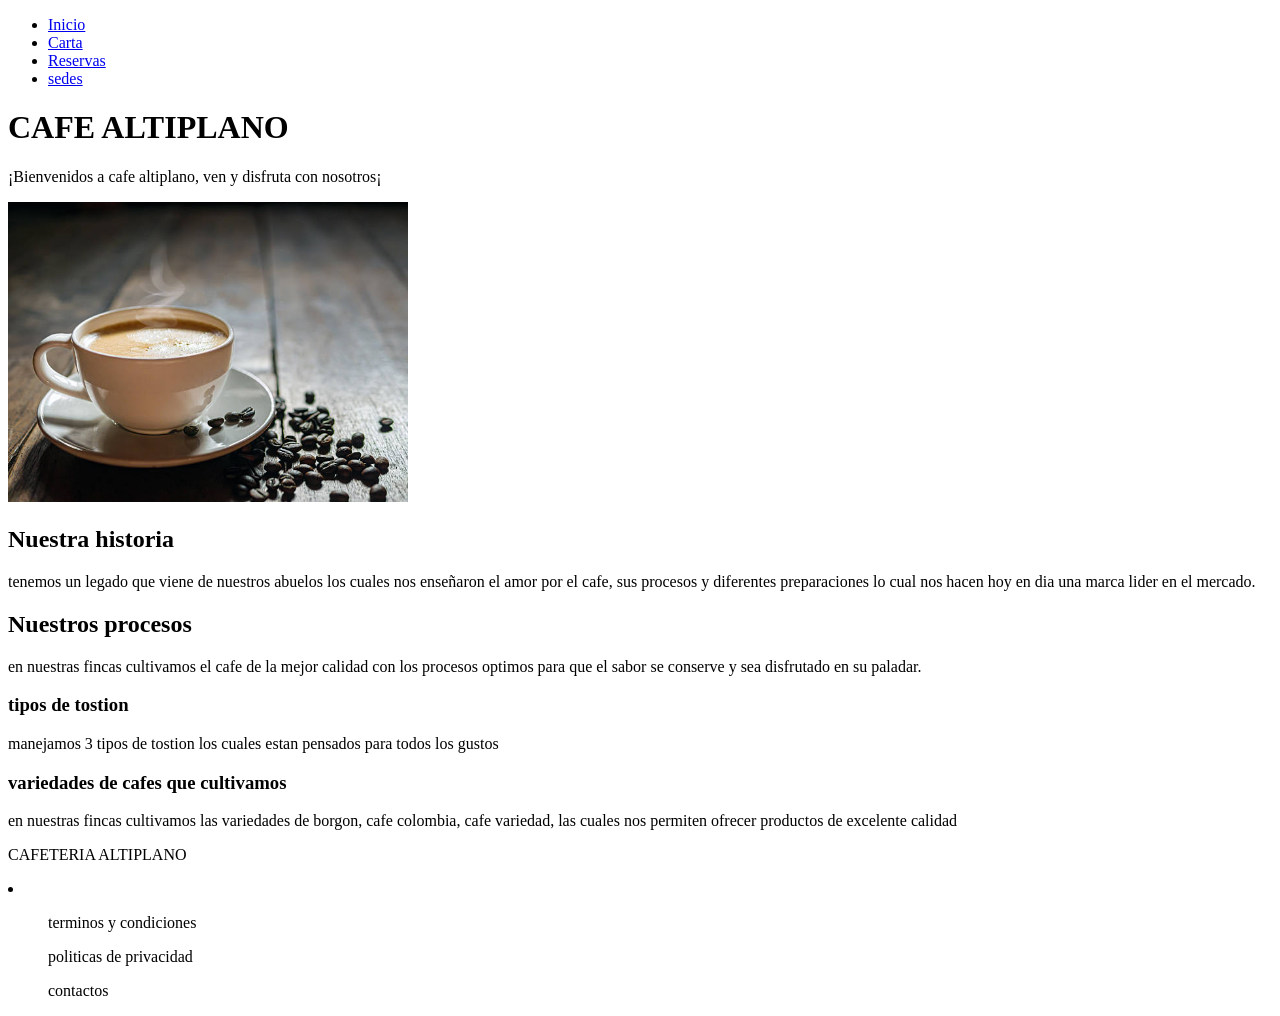
==== index.html @ db163d15 "informacion de carta" ====
<!DOCTYPE html>
<html lang="en">

<head>
    <nav>
        <ul>
            <li><a href="index.html">Inicio</a></li>
            <li><a href="carta.html">Carta</a></li>
            <li><a href="reservas.html">Reservas</a></li>
            <li><a href="sedes.html">sedes</a></li>
        </ul>
    </nav>

    <meta charset="UTF-8">
    <meta name="viewport" content="width=device-width, initial-scale=1.0">
    <title>CAFE ALTIPLANO</title>
    <h1> CAFE ALTIPLANO </h1>
    <P> ¡Bienvenidos a cafe altiplano, ven y disfruta con nosotros¡ </P>
    <img src="imagenes/index01.jpg" width="400" height="300">
</head>

<body>
    <h2>Nuestra historia</h2>
    <p>tenemos un legado que viene de nuestros abuelos los cuales nos enseñaron el amor por el cafe, sus procesos y
        diferentes preparaciones lo cual nos hacen hoy en dia una marca lider en el mercado.</p>
    <h2> Nuestros procesos</h2>
    <p> en nuestras fincas cultivamos el cafe de la mejor calidad con los procesos optimos para que el sabor se conserve
        y sea disfrutado en su paladar.</p>
    <h3> tipos de tostion</h3>
    <p> manejamos 3 tipos de tostion los cuales estan pensados para todos los gustos</p>
    <h3> variedades de cafes que cultivamos</h3>
    <p> en nuestras fincas cultivamos las variedades de borgon, cafe colombia, cafe variedad, las cuales nos permiten
        ofrecer productos de excelente calidad</p>


    <footer>
        <p> CAFETERIA ALTIPLANO </p>
        <li>
            <ul>terminos y condiciones</ul>
            <ul> politicas de privacidad</ul>
            <ul> contactos</ul>
        </li>
    </footer>
</body>

</html>
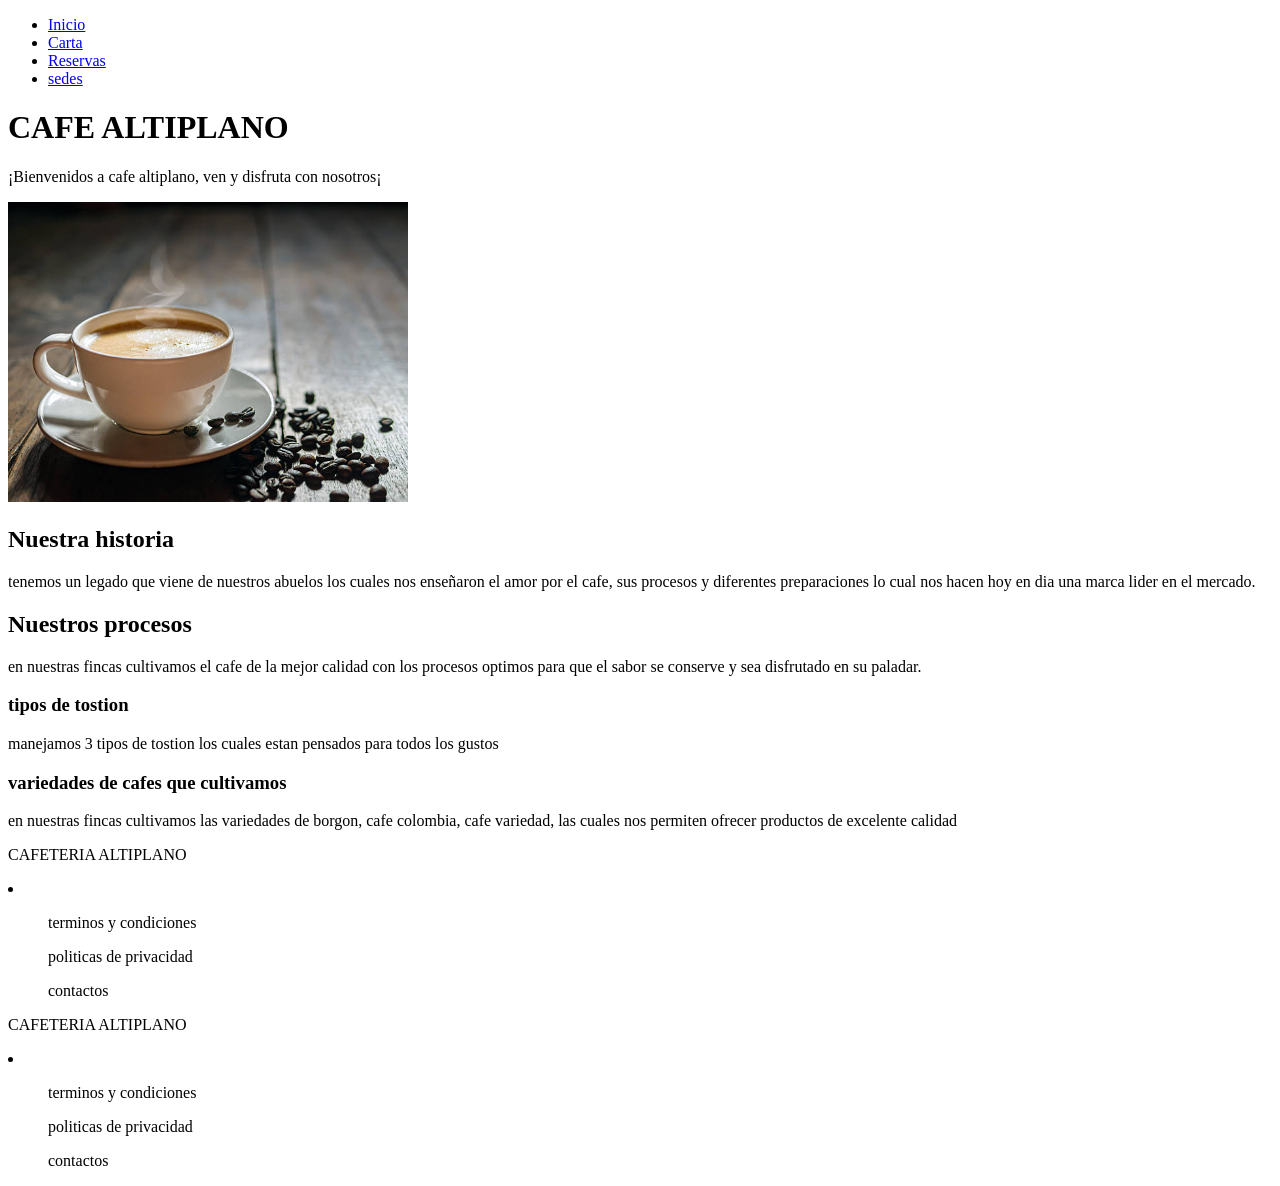
==== commit 096f4e1a: "union de ramas" ====
--- a/index.html
+++ b/index.html
@@ -16,8 +16,12 @@
     <title>CAFE ALTIPLANO</title>
     <h1> CAFE ALTIPLANO </h1>
     <P> ¡Bienvenidos a cafe altiplano, ven y disfruta con nosotros¡ </P>
-    <img src="imagenes/index01.jpg" width="400" height="300">
+    <img src="imagenes/index01.jpg" alt="Taza de cafe sobre plato pequeño y granos de cafe al lado de decoracion" width="400" height="300">
 </head>
+
+  <!-- =========================================================
+       2. CONTENIDO PRINCIPAL 
+       ========================================================= -->
 
 <body>
     <h2>Nuestra historia</h2>
@@ -33,6 +37,17 @@
         ofrecer productos de excelente calidad</p>
 
 
+        <!-- =========================================================
+       3. PIE DE PÁGINA 
+       ========================================================= -->
+        <footer>
+            <p> CAFETERIA ALTIPLANO </p>
+            <li>
+                <ul>terminos y condiciones</ul>
+                <ul> politicas de privacidad</ul>
+                <ul> contactos</ul>
+            </li>
+        </footer>
     <footer>
         <p> CAFETERIA ALTIPLANO </p>
         <li>
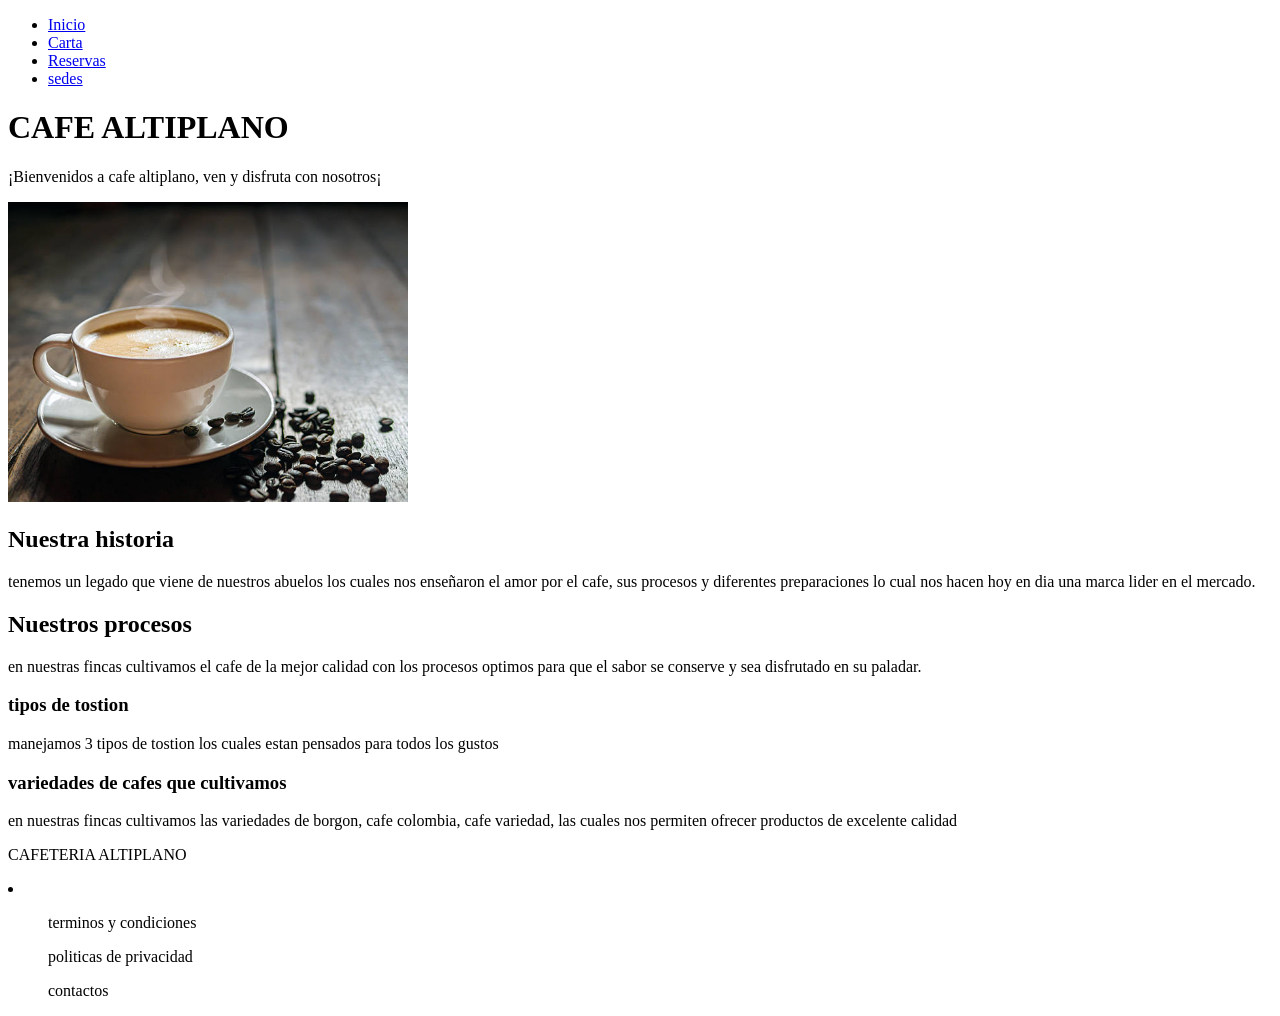
==== commit 0cb715e2: "orden en la estructura" ====
--- a/index.html
+++ b/index.html
@@ -16,12 +16,13 @@
     <title>CAFE ALTIPLANO</title>
     <h1> CAFE ALTIPLANO </h1>
     <P> ¡Bienvenidos a cafe altiplano, ven y disfruta con nosotros¡ </P>
-    <img src="imagenes/index01.jpg" alt="Taza de cafe sobre plato pequeño y granos de cafe al lado de decoracion" width="400" height="300">
+    <img src="imagenes/index01.jpg" alt="Taza de cafe sobre plato pequeño y granos de cafe al lado de decoracion"
+        width="400" height="300">
 </head>
 
-  <!-- =========================================================
+<!-- =========================================================
        2. CONTENIDO PRINCIPAL 
-       ========================================================= -->
+========================================================= -->
 
 <body>
     <h2>Nuestra historia</h2>
@@ -37,17 +38,10 @@
         ofrecer productos de excelente calidad</p>
 
 
-        <!-- =========================================================
+    <!-- =========================================================
        3. PIE DE PÁGINA 
-       ========================================================= -->
-        <footer>
-            <p> CAFETERIA ALTIPLANO </p>
-            <li>
-                <ul>terminos y condiciones</ul>
-                <ul> politicas de privacidad</ul>
-                <ul> contactos</ul>
-            </li>
-        </footer>
+    ========================================================= -->
+
     <footer>
         <p> CAFETERIA ALTIPLANO </p>
         <li>
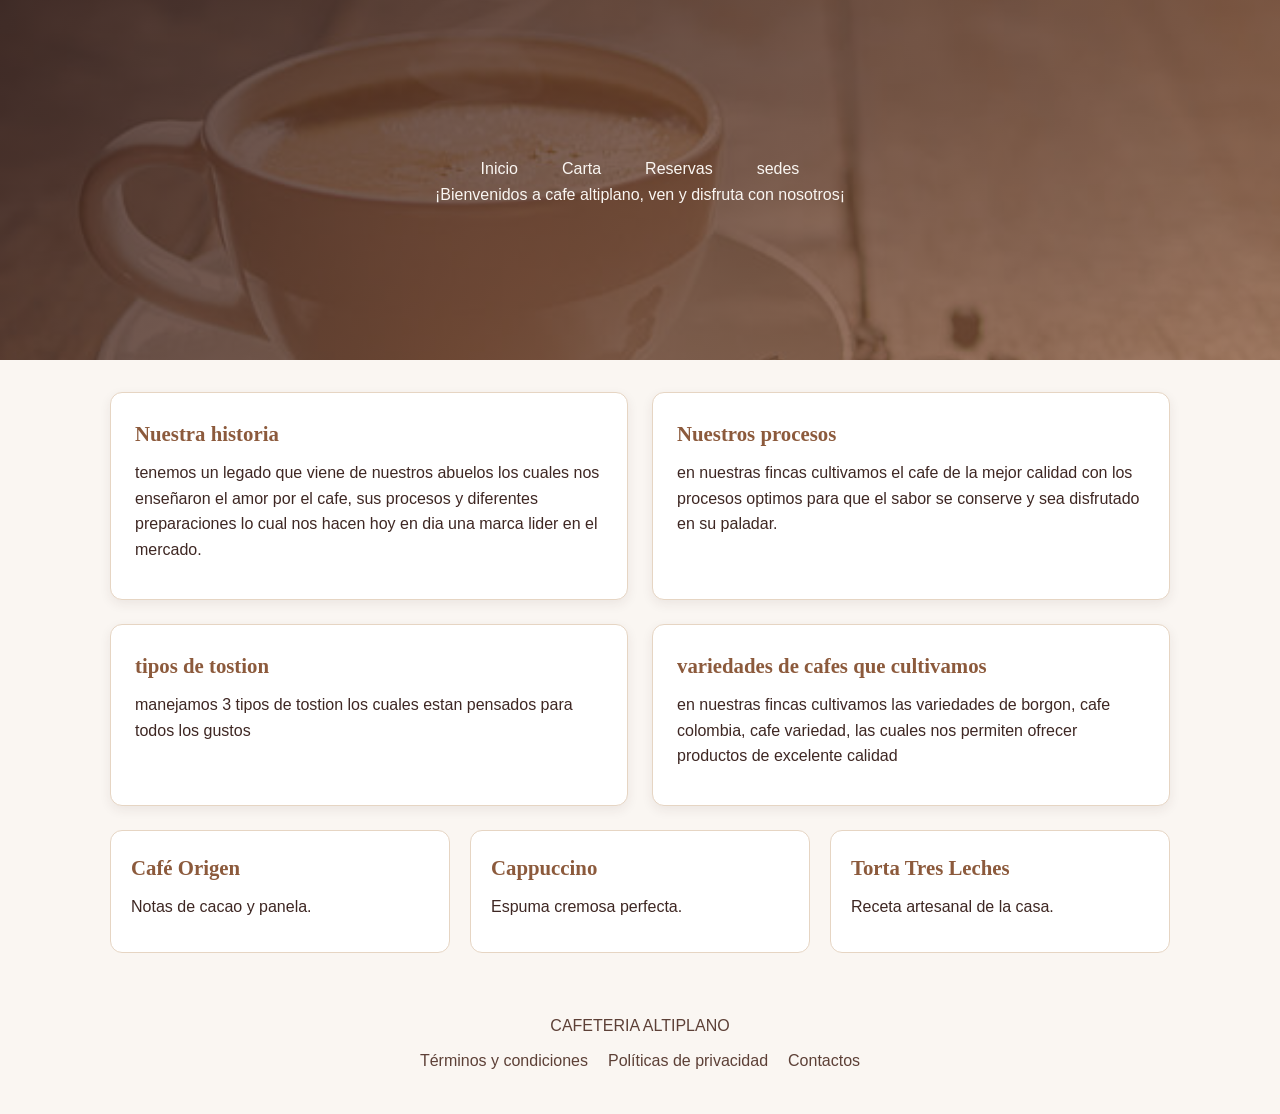
==== commit a31b72ed: "estilos" ====
--- a/index.html
+++ b/index.html
@@ -2,54 +2,85 @@
 <html lang="en">
 
 <head>
-    <nav>
-        <ul>
-            <li><a href="index.html">Inicio</a></li>
-            <li><a href="carta.html">Carta</a></li>
-            <li><a href="reservas.html">Reservas</a></li>
-            <li><a href="sedes.html">sedes</a></li>
-        </ul>
-    </nav>
-
     <meta charset="UTF-8">
     <meta name="viewport" content="width=device-width, initial-scale=1.0">
-    <title>CAFE ALTIPLANO</title>
-    <h1> CAFE ALTIPLANO </h1>
-    <P> ¡Bienvenidos a cafe altiplano, ven y disfruta con nosotros¡ </P>
-    <img src="imagenes/index01.jpg" alt="Taza de cafe sobre plato pequeño y granos de cafe al lado de decoracion"
-        width="400" height="300">
+    <title>Inicio</title>
+    <link rel="stylesheet" href="css/base.css">
+    <link rel="stylesheet" href="css/tipografia.css">
+    <link rel="stylesheet" href="css/cajas.css">
+    <link rel="stylesheet" href="css/layout.css">
+    <link rel="stylesheet" href="css/componentes.css">
+    <link rel="stylesheet" href="css/estilos.css">
 </head>
 
-<!-- =========================================================
-       2. CONTENIDO PRINCIPAL 
-========================================================= -->
 
 <body>
-    <h2>Nuestra historia</h2>
+    <!-- =========================================================
+       1. ENCABEZADO Y NAVEGACIÓN PRINCIPAL
+       ========================================================= -->
+    <header class="cabecera">
+
+        <nav class="menu">
+            <ul class="menu__lista">
+                <li><a class="menu__enlace" menu__enlace--activo" href="index.html">Inicio</a></li>
+                <li><a class="menu__enlace" href="carta.html">Carta</a></li>
+                <li><a class="menu__enlace" href="reservas.html">Reservas</a></li>
+                <li><a class="menu__enlace" href="sedes.html">sedes</a></li>
+            </ul>
+        </nav>
+
+
+        <P> ¡Bienvenidos a cafe altiplano, ven y disfruta con nosotros¡ </P>
+
+
+    </header>
+
+    <!-- =========================================================
+       2. CONTENIDO PRINCIPAL 
+    ========================================================= -->
+<main class="inicio">
+<section class="inicio__bloque inicio__bloque--ancho">
+    <h3>Nuestra historia</h3>
     <p>tenemos un legado que viene de nuestros abuelos los cuales nos enseñaron el amor por el cafe, sus procesos y
         diferentes preparaciones lo cual nos hacen hoy en dia una marca lider en el mercado.</p>
-    <h2> Nuestros procesos</h2>
+        </section>
+<section class="inicio__bloque">
+    <h3> Nuestros procesos</h3>
     <p> en nuestras fincas cultivamos el cafe de la mejor calidad con los procesos optimos para que el sabor se conserve
         y sea disfrutado en su paladar.</p>
+        </section>
+<section class="inicio__bloque">
     <h3> tipos de tostion</h3>
     <p> manejamos 3 tipos de tostion los cuales estan pensados para todos los gustos</p>
+    </section>
+<section class="inicio__bloque">
     <h3> variedades de cafes que cultivamos</h3>
     <p> en nuestras fincas cultivamos las variedades de borgon, cafe colombia, cafe variedad, las cuales nos permiten
         ofrecer productos de excelente calidad</p>
+        </section>
 
+<section class="galeria-productos">
+  <article class="producto-card"><h3>Café Origen</h3><p>Notas de cacao y panela.</p></article>
+  <article class="producto-card"><h3>Cappuccino</h3><p>Espuma cremosa perfecta.</p></article>
+  <article class="producto-card"><h3>Torta Tres Leches</h3><p>Receta artesanal de la casa.</p></article>
+</section>
+
+</main>
 
     <!-- =========================================================
        3. PIE DE PÁGINA 
     ========================================================= -->
+    
 
-    <footer>
-        <p> CAFETERIA ALTIPLANO </p>
-        <li>
-            <ul>terminos y condiciones</ul>
-            <ul> politicas de privacidad</ul>
-            <ul> contactos</ul>
-        </li>
+    <footer class="pie-pagina">
+        <p>CAFETERIA ALTIPLANO</p>
+        <ul>
+            <li>Términos y condiciones</li>
+            <li>Políticas de privacidad</li>
+            <li>Contactos</li>
+        </ul>
     </footer>
+
 </body>
 
 </html>
--- a/css/base.css
+++ b/css/base.css
@@ -0,0 +1,41 @@
+
+:root {
+  --color-crema-fondo: #faf6f2;      
+  --color-blanco-tarjeta: #ffffff;  
+  --color-latte-suave: #e6d5c3;      
+  --color-cafe-medio: #8c5a3c;       
+  --color-cafe-oscuro: #3e2723;      
+  --color-texto-suave: #5d4037;      
+  --color-acento-dorado: #c89d7c;    
+  
+  --velo-cabecera-oscuro: rgba(62, 39, 35, 0.85);
+  --velo-cabecera-medio: rgba(140, 90, 60, 0.78);
+
+  --sombra-suave: rgba(62, 39, 35, 0.08);
+  --velo-fondo: rgba(250, 246, 242, 0.92);
+}
+
+
+* {
+  box-sizing: border-box;
+  margin: 0;
+  padding: 0;
+}
+
+html {
+  font-size: 100%;
+}
+
+body {
+  background-color: var(--color-crema-fondo);
+  color: var(--color-cafe-oscuro);
+  background-image: linear-gradient(var(--velo-fondo), var(--velo-fondo)), url('../../img/fondo-granos.jpg');
+  background-size: cover;
+  background-attachment: fixed;
+}
+
+img {
+  max-width: 100%;
+  height: auto;
+  display: block;
+}
--- a/css/tipografia.css
+++ b/css/tipografia.css
@@ -0,0 +1,38 @@
+body {
+  font-family: 'Segoe UI', Tahoma, Geneva, Verdana, sans-serif;
+  font-size: 1rem;
+  line-height: 1.6;
+}
+
+h1 {
+  font-family: Georgia, 'Times New Roman', serif;
+  font-size: 2.2rem;
+  line-height: 1.2;
+  margin-bottom: 0.75rem;
+}
+
+h2 {
+  font-family: Georgia, 'Times New Roman', serif;
+  font-size: 1.7rem;
+  line-height: 1.3;
+  margin-bottom: 0.875rem;
+}
+
+h3 {
+  font-family: Georgia, 'Times New Roman', serif;
+  font-size: 1.3rem;
+  color: var(--color-cafe-medio);
+  margin-bottom: 0.625rem;
+}
+
+p {
+  max-width: 65ch;
+  margin-bottom: 0.75rem;
+}
+
+figcaption {
+  font-size: 0.9rem;
+  font-style: italic;
+  color: var(--color-texto-suave);
+  margin-top: 0.5rem;
+}
--- a/css/cajas.css
+++ b/css/cajas.css
@@ -0,0 +1,71 @@
+.sedes {
+  max-width: 68.75rem;
+  margin: 2.5rem auto;
+  padding: 0 1.25rem;
+}
+
+.sede {
+  display: flex;
+  flex-direction: column;
+  background-color: var(--color-blanco-tarjeta);
+  border: 1px solid var(--color-acento-dorado);
+  border-radius: 0.75rem;
+  padding: 1.25rem;
+  box-shadow: 0 4px 12px var(--sombra-suave);
+}
+
+.sede--destacada {
+  border: 2px solid var(--color-cafe-medio);
+}
+
+
+.sede > .sede__titulo {
+  border-bottom: 1px solid var(--color-latte-suave);
+  padding-bottom: 0.5rem;
+}
+
+.sede__imagen {
+  width: 100%;
+  height: 13.75rem;
+  object-fit: cover;
+  border-radius: 0.5rem;
+}
+
+
+.inicio {
+  max-width: 56.25rem;
+  margin: 2.5rem auto;
+  padding: 0 1.25rem;
+}
+
+.inicio__bloque {
+  background-color: var(--color-blanco-tarjeta);
+  border: 1px solid var(--color-latte-suave);
+  border-radius: 0.75rem;
+  padding: 1.5rem;
+  box-shadow: 0 4px 12px var(--sombra-suave);
+}
+
+.inicio__bloque p {
+  margin-bottom: 0.75rem;
+}
+
+
+.pie-pagina {
+  max-width: 68.75rem;
+  margin: 2.5rem auto 1.25rem auto;
+  padding: 1.25rem;
+  text-align: center;
+  color: var(--color-texto-suave);
+}
+.pie-pagina p {
+  margin: 0 auto 0.625rem auto;
+}
+
+.pie-pagina ul {
+  list-style: none; 
+  display: flex;
+  justify-content: center;
+  gap: 1.25rem;
+  margin-top: 0.625rem;
+}
--- a/css/layout.css
+++ b/css/layout.css
@@ -0,0 +1,85 @@
+
+.cabecera {
+  
+  background: 
+    linear-gradient(135deg, var(--velo-cabecera-oscuro), var(--velo-cabecera-medio)),
+    url('../imagenes/index01.jpg');
+  background-size: cover;      
+  background-position: center; 
+  
+  color: var(--color-crema-fondo);
+  min-height: 40vh;
+  padding: 2rem 1.25rem;
+  display: flex;
+  flex-direction: column;
+  justify-content: center;
+  align-items: center;
+  text-align: center;
+}
+
+.contenedor-principal,
+.sedes,
+.inicio {
+  display: grid;
+  grid-template-columns: 1fr;
+  gap: 1.5rem; 
+  max-width: 68.75rem;
+  margin: 2rem auto;
+  padding: 0 1.25rem;
+}
+
+
+.cabecera,
+.pie-pagina,
+.sedes__titulo,
+.sedes__intro,
+.tabla-contenedor,
+.sub-menu {
+  grid-column: 1 / -1;
+}
+
+
+.galeria-productos {
+  grid-column: 1 / -1;
+  display: grid;
+  grid-template-columns: repeat(auto-fit, minmax(15rem, 1fr));
+  gap: 1.25rem;
+}
+
+.producto-card {
+  background-color: var(--color-blanco-tarjeta);
+  border: 1px solid var(--color-latte-suave);
+  border-radius: 0.75rem;
+  padding: 1.25rem;
+}
+
+
+@media (min-width: 600px) {
+  .contenedor-principal,
+  .sedes,
+  .inicio {
+    grid-template-columns: repeat(2, 1fr);
+  }
+
+  
+  .inicio__bloque--ancho {
+    grid-column: span 2;
+  }
+}
+
+
+@media (min-width: 900px) {
+  .contenedor-principal,
+  .sedes {
+    grid-template-columns: repeat(3, 1fr);
+  }
+
+ 
+  .inicio {
+    grid-template-columns: repeat(2, 1fr);
+  }
+
+  .inicio__bloque--ancho {
+    grid-column: span 1; 
+  }
+}
--- a/css/componentes.css
+++ b/css/componentes.css
@@ -0,0 +1,248 @@
+
+.menu__lista {
+  list-style: none;
+  display: flex;
+  justify-content: center;
+  gap: 1.25rem;
+  margin-top: 0.9375rem;
+}
+
+.menu__enlace {
+  color: var(--color-crema-fondo);
+  text-decoration: none;
+  padding: 0.375rem 0.75rem;
+  border-radius: 0.375rem;
+}
+
+
+.menu__enlace--activo {
+  background-color: var(--color-acento-dorado);
+  color: var(--color-cafe-oscuro);
+  font-weight: bold;
+}
+
+
+.sede__boton {
+  display: inline-block;
+  margin-top: auto;
+  align-self: flex-start;
+  padding: 0.625rem 1.125rem;
+  background-color: var(--color-cafe-medio);
+  color: var(--color-blanco-tarjeta);
+  text-decoration: none;
+  border-radius: 0.375rem;
+  font-weight: bold;
+}
+
+
+a[target="_blank"]::after {
+  content: " ↗";
+  font-size: 0.85em;
+}
+
+
+.menu__enlace:not(.menu__enlace--activo):hover {
+  background-color: var(--sombra-suave);
+  text-decoration: underline;
+}
+
+
+.sede__boton:hover {
+  background-color: var(--color-cafe-oscuro);
+}
+
+
+.menu__enlace:focus,
+.sede__boton:focus,
+input:focus {
+  outline: 3px solid var(--color-acento-dorado);
+  outline-offset: 3px;
+}
+
+
+.tabla-horarios {
+  width: 100%;
+  border-collapse: collapse;
+  margin-top: 1.875rem;
+  background-color: var(--color-blanco-tarjeta);
+}
+
+.tabla-horarios th,
+.tabla-horarios td {
+  padding: 0.75rem 0.9375rem;
+  border: 1px solid var(--color-latte-suave);
+  text-align: left;
+}
+
+.tabla-horarios thead {
+  background-color: var(--color-cafe-oscuro);
+  color: var(--color-crema-fondo);
+}
+
+
+.tabla-horarios tbody tr:nth-child(even) {
+  background-color: var(--color-crema-fondo);
+}
+
+
+.categoria-carta {
+  background-color: var(--color-blanco-tarjeta);
+  border: 1px solid var(--color-latte-suave);
+  border-radius: 0.75rem;
+  padding: 1.25rem;
+  margin: 1.5rem auto;
+  max-width: 56.25rem;
+}
+
+.tabla-productos {
+  width: 100%;
+  border-collapse: collapse;
+  margin-top: 0.625rem;
+}
+
+.tabla-productos caption {
+  font-family: Georgia, serif;
+  font-size: 1.3rem;
+  font-weight: bold;
+  color: var(--color-cafe-medio);
+  margin-bottom: 0.75rem;
+  text-align: left;
+}
+
+.tabla-productos th,
+.tabla-productos td {
+  padding: 0.75rem;
+  border-bottom: 1px solid var(--color-latte-suave);
+  text-align: left;
+}
+
+.tabla-productos thead {
+  background-color: var(--color-cafe-oscuro);
+  color: var(--color-crema-fondo);
+}
+
+
+.tabla-productos tbody tr:nth-child(even) {
+  background-color: var(--color-crema-fondo);
+}
+
+.precio {
+  font-weight: bold;
+  color: var(--color-cafe-medio);
+  text-align: right;
+}
+
+
+.formulario-reserva {
+  max-width: 40.625rem;
+  margin: 2.5rem auto;
+  padding: 1.5rem;
+  background-color: var(--color-blanco-tarjeta);
+  border: 1px solid var(--color-latte-suave);
+  border-radius: 0.75rem;
+  box-shadow: 0 4px 12px var(--sombra-suave);
+}
+
+.formulario-reserva fieldset {
+  border: 1px solid var(--color-latte-suave);
+  border-radius: 0.5rem;
+  padding: 1rem;
+}
+
+.formulario-reserva legend {
+  font-weight: bold;
+  color: var(--color-cafe-medio);
+  padding: 0 0.5rem;
+}
+
+
+.formulario-reserva input:not([type="radio"]):not([type="checkbox"]),
+.formulario-reserva select,
+.formulario-reserva textarea {
+  width: 100%;
+  padding: 0.625rem;
+  margin-top: 0.375rem;
+  border: 1px solid var(--color-latte-suave);
+  border-radius: 0.375rem;
+  background-color: var(--color-crema-fondo);
+  font-family: inherit;
+}
+
+
+.formulario-reserva input:focus,
+.formulario-reserva select:focus,
+.formulario-reserva textarea:focus,
+.formulario-reserva__boton:focus {
+  outline: 3px solid var(--color-acento-dorado);
+  outline-offset: 2px;
+  background-color: var(--color-blanco-tarjeta);
+}
+
+
+.formulario-reserva__boton {
+  padding: 0.75rem 1.25rem;
+  background-color: var(--color-cafe-medio);
+  color: var(--color-blanco-tarjeta);
+  border: none;
+  border-radius: 0.375rem;
+  font-weight: bold;
+  cursor: pointer;
+  margin-right: 0.625rem;
+}
+
+.formulario-reserva__boton:hover {
+  background-color: var(--color-cafe-oscuro);
+}
+
+
+.formulario-reserva__boton--secundario {
+  background-color: var(--color-latte-suave);
+  color: var(--color-cafe-oscuro);
+}
+
+.formulario-reserva__boton--secundario:hover {
+  background-color: var(--color-acento-dorado);
+}
+
+
+.sub-menu {
+  max-width: 56.25rem;
+  margin: 1.5rem auto;
+  padding: 0 1.25rem;
+}
+
+.sub-menu__lista {
+  list-style: none;
+  display: flex;
+  flex-wrap: wrap;
+  justify-content: center;
+  gap: 0.75rem;
+}
+
+.sub-menu__enlace {
+  display: inline-block;
+  padding: 0.5rem 1rem;
+  background-color: var(--color-blanco-tarjeta);
+  color: var(--color-cafe-oscuro);
+  border: 1px solid var(--color-latte-suave);
+  border-radius: 1.25rem; 
+  text-decoration: none; 
+  font-weight: bold;
+  transition: background-color 0.3s ease;
+}
+
+.sub-menu__enlace:hover {
+  background-color: var(--color-cafe-medio);
+  color: var(--color-blanco-tarjeta);
+}
+
+.sub-menu__enlace:focus {
+  outline: 3px solid var(--color-acento-dorado);
+  outline-offset: 2px;
+}
+
+
+.tabla-contenedor {
+  width: 100%;
+  overflow-x: auto; 
+}
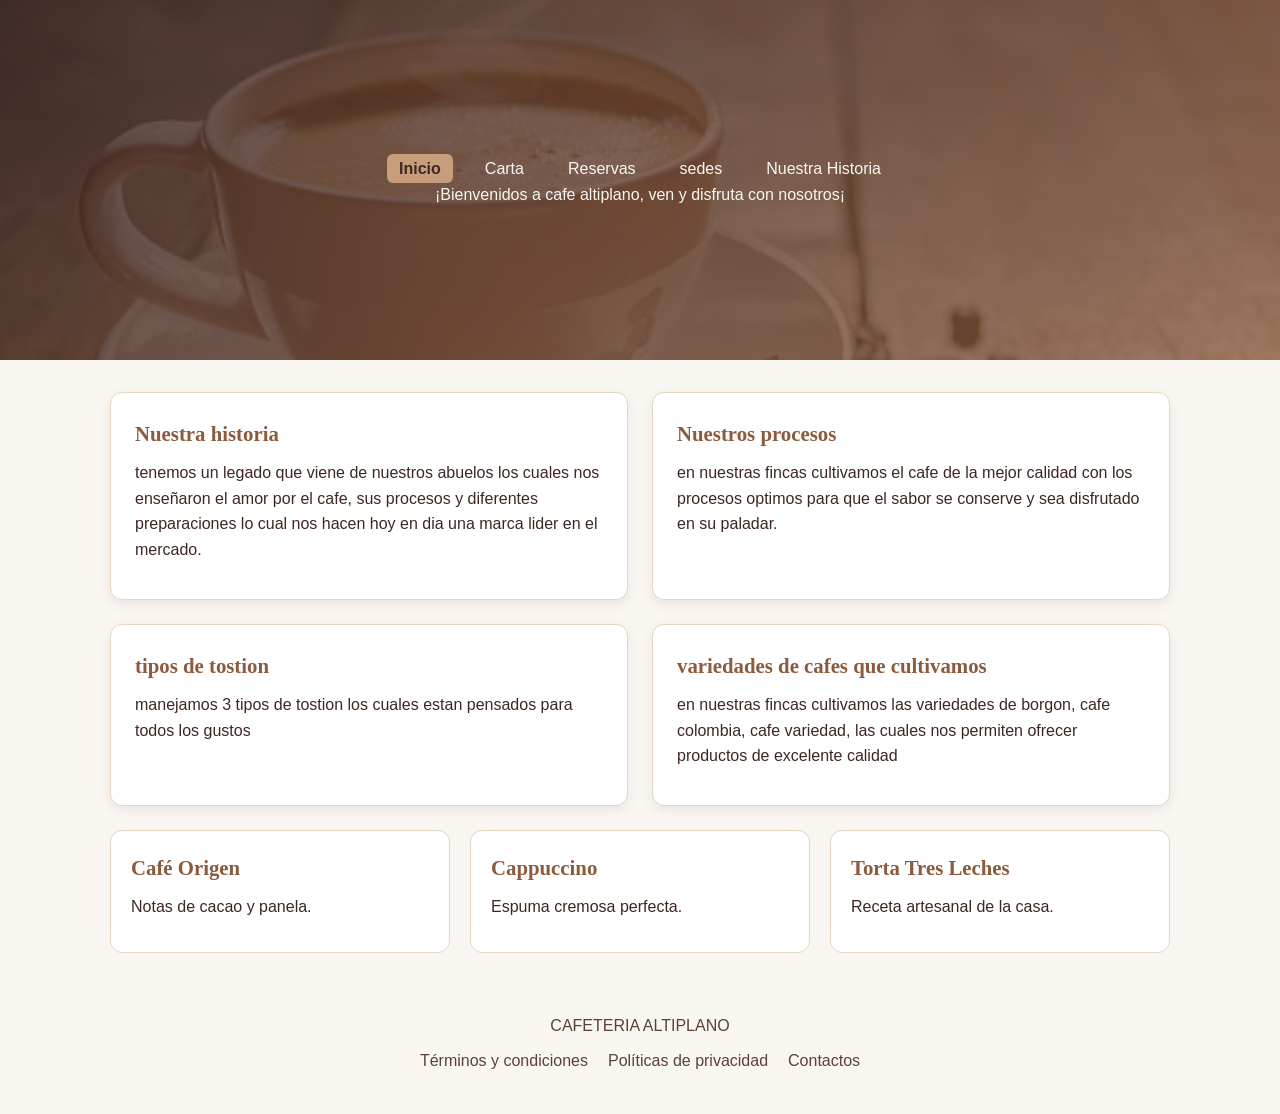
==== commit eae951fb: "encabezado, pie de pagina y comentarios" ====
--- a/index.html
+++ b/index.html
@@ -22,10 +22,11 @@
 
         <nav class="menu">
             <ul class="menu__lista">
-                <li><a class="menu__enlace" menu__enlace--activo" href="index.html">Inicio</a></li>
+                <li><a class="menu__enlace menu__enlace--activo" href="index.html">Inicio</a></li>
                 <li><a class="menu__enlace" href="carta.html">Carta</a></li>
                 <li><a class="menu__enlace" href="reservas.html">Reservas</a></li>
                 <li><a class="menu__enlace" href="sedes.html">sedes</a></li>
+                <li><a class="menu__enlace" href="nosotros.html">Nuestra Historia</a></li>
             </ul>
         </nav>
 
